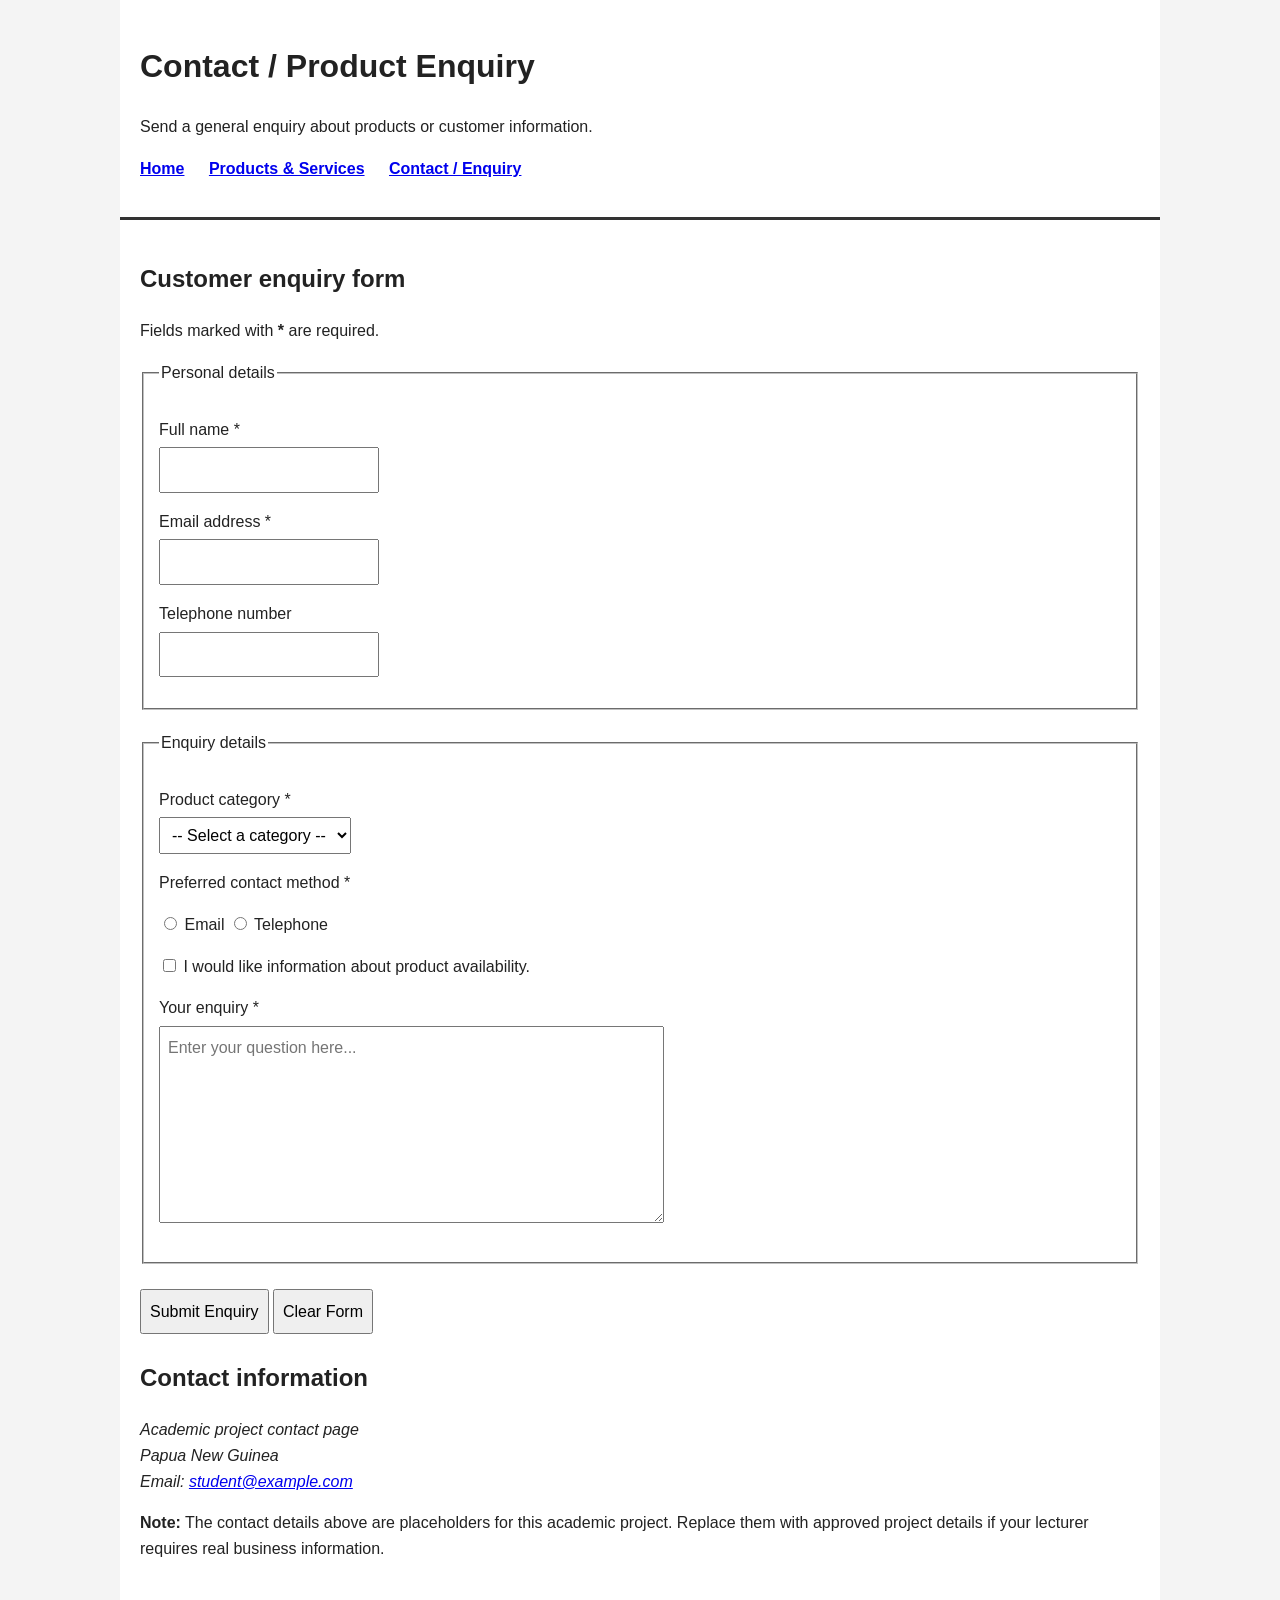
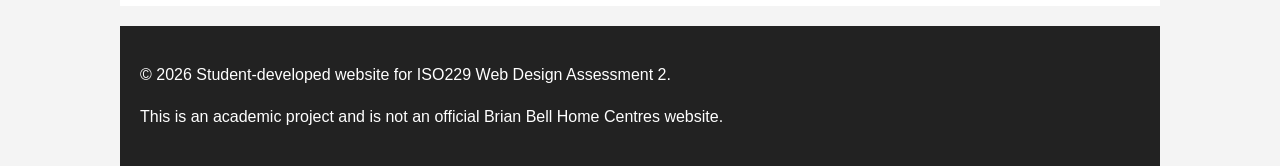
==== contact.html @ 1096a9b7 "Initial Project Structure" ====
<!DOCTYPE html>
<html lang="en">
<head>
    <meta charset="UTF-8">
    <meta name="viewport" content="width=device-width, initial-scale=1.0">
    <meta name="description" content="Customer enquiry form for a student-developed Brian Bell Home Centres website.">
    <title>Brian Bell Home Centres | Contact / Enquiry</title>
    <link rel="stylesheet" href="styles.css">
</head>
<body>
<header>
    <h1>Contact / Product Enquiry</h1>
    <p>Send a general enquiry about products or customer information.</p>
    <nav aria-label="Main navigation">
        <ul>
            <li><a href="index.html">Home</a></li>
            <li><a href="services.html">Products &amp; Services</a></li>
            <li><a href="contact.html" aria-current="page">Contact / Enquiry</a></li>
        </ul>
    </nav>
</header>

<main>
    <section>
        <h2>Customer enquiry form</h2>
        <p>Fields marked with <strong>*</strong> are required.</p>

        <form action="#" method="post">
            <fieldset>
                <legend>Personal details</legend>

                <p>
                    <label for="full-name">Full name *</label><br>
                    <input type="text" id="full-name" name="full_name" required minlength="2" maxlength="80" autocomplete="name">
                </p>

                <p>
                    <label for="email">Email address *</label><br>
                    <input type="email" id="email" name="email" required autocomplete="email">
                </p>

                <p>
                    <label for="phone">Telephone number</label><br>
                    <input type="tel" id="phone" name="phone" pattern="[0-9+() -]{7,20}" autocomplete="tel">
                </p>
            </fieldset>

            <fieldset>
                <legend>Enquiry details</legend>

                <p>
                    <label for="category">Product category *</label><br>
                    <select id="category" name="category" required>
                        <option value="">-- Select a category --</option>
                        <option value="appliances">Home Appliances</option>
                        <option value="furniture">Furniture and Home</option>
                        <option value="technology">Technology</option>
                        <option value="entertainment">Entertainment</option>
                        <option value="other">Other</option>
                    </select>
                </p>

                <p>Preferred contact method *</p>
                <p>
                    <input type="radio" id="contact-email" name="contact_method" value="email" required>
                    <label for="contact-email">Email</label>
                    <input type="radio" id="contact-phone" name="contact_method" value="phone">
                    <label for="contact-phone">Telephone</label>
                </p>

                <p>
                    <input type="checkbox" id="product-availability" name="product_availability" value="yes">
                    <label for="product-availability">I would like information about product availability.</label>
                </p>

                <p>
                    <label for="message">Your enquiry *</label><br>
                    <textarea id="message" name="message" rows="7" cols="50" required minlength="10" maxlength="1000" placeholder="Enter your question here..."></textarea>
                </p>
            </fieldset>

            <p>
                <button type="submit">Submit Enquiry</button>
                <button type="reset">Clear Form</button>
            </p>
        </form>
    </section>

    <section>
        <h2>Contact information</h2>
        <address>
            Academic project contact page<br>
            Papua New Guinea<br>
            Email: <a href="mailto:student@example.com">student@example.com</a>
        </address>
        <p><strong>Note:</strong> The contact details above are placeholders for this academic project. Replace them with approved project details if your lecturer requires real business information.</p>
    </section>
</main>

<footer>
    <p>&copy; 2026 Student-developed website for ISO229 Web Design Assessment 2.</p>
    <p>This is an academic project and is not an official Brian Bell Home Centres website.</p>
</footer>
</body>
</html>
---- styles.css ----
/* Basic CSS for ISO229 Assessment 2.
   Advanced responsive layouts are intentionally avoided because they are assessed in A3. */

body {
    font-family: Arial, sans-serif;
    line-height: 1.6;
    margin: 0;
    background: #f4f4f4;
    color: #222;
}

header, main, footer {
    max-width: 1000px;
    margin: auto;
    padding: 20px;
}

header {
    background: #ffffff;
    border-bottom: 3px solid #333;
}

nav ul {
    list-style: none;
    padding: 0;
}

nav li {
    display: inline;
    margin-right: 20px;
}

nav a {
    font-weight: bold;
}

main {
    background: #ffffff;
}

section, article {
    margin-bottom: 25px;
}

figure {
    margin: 20px 0;
}

figure img {
    max-width: 100%;
    height: auto;
}

figcaption {
    font-style: italic;
}

table {
    width: 100%;
    border-collapse: collapse;
    margin-top: 15px;
}

th, td {
    border: 1px solid #555;
    padding: 10px;
    text-align: left;
}

th {
    font-weight: bold;
}

fieldset {
    margin-bottom: 20px;
    padding: 15px;
}

input, select, textarea, button {
    font: inherit;
    padding: 8px;
    margin-top: 5px;
}

input, select, textarea {
    max-width: 100%;
}

button {
    cursor: pointer;
}

footer {
    background: #222;
    color: #fff;
    margin-top: 20px;
}
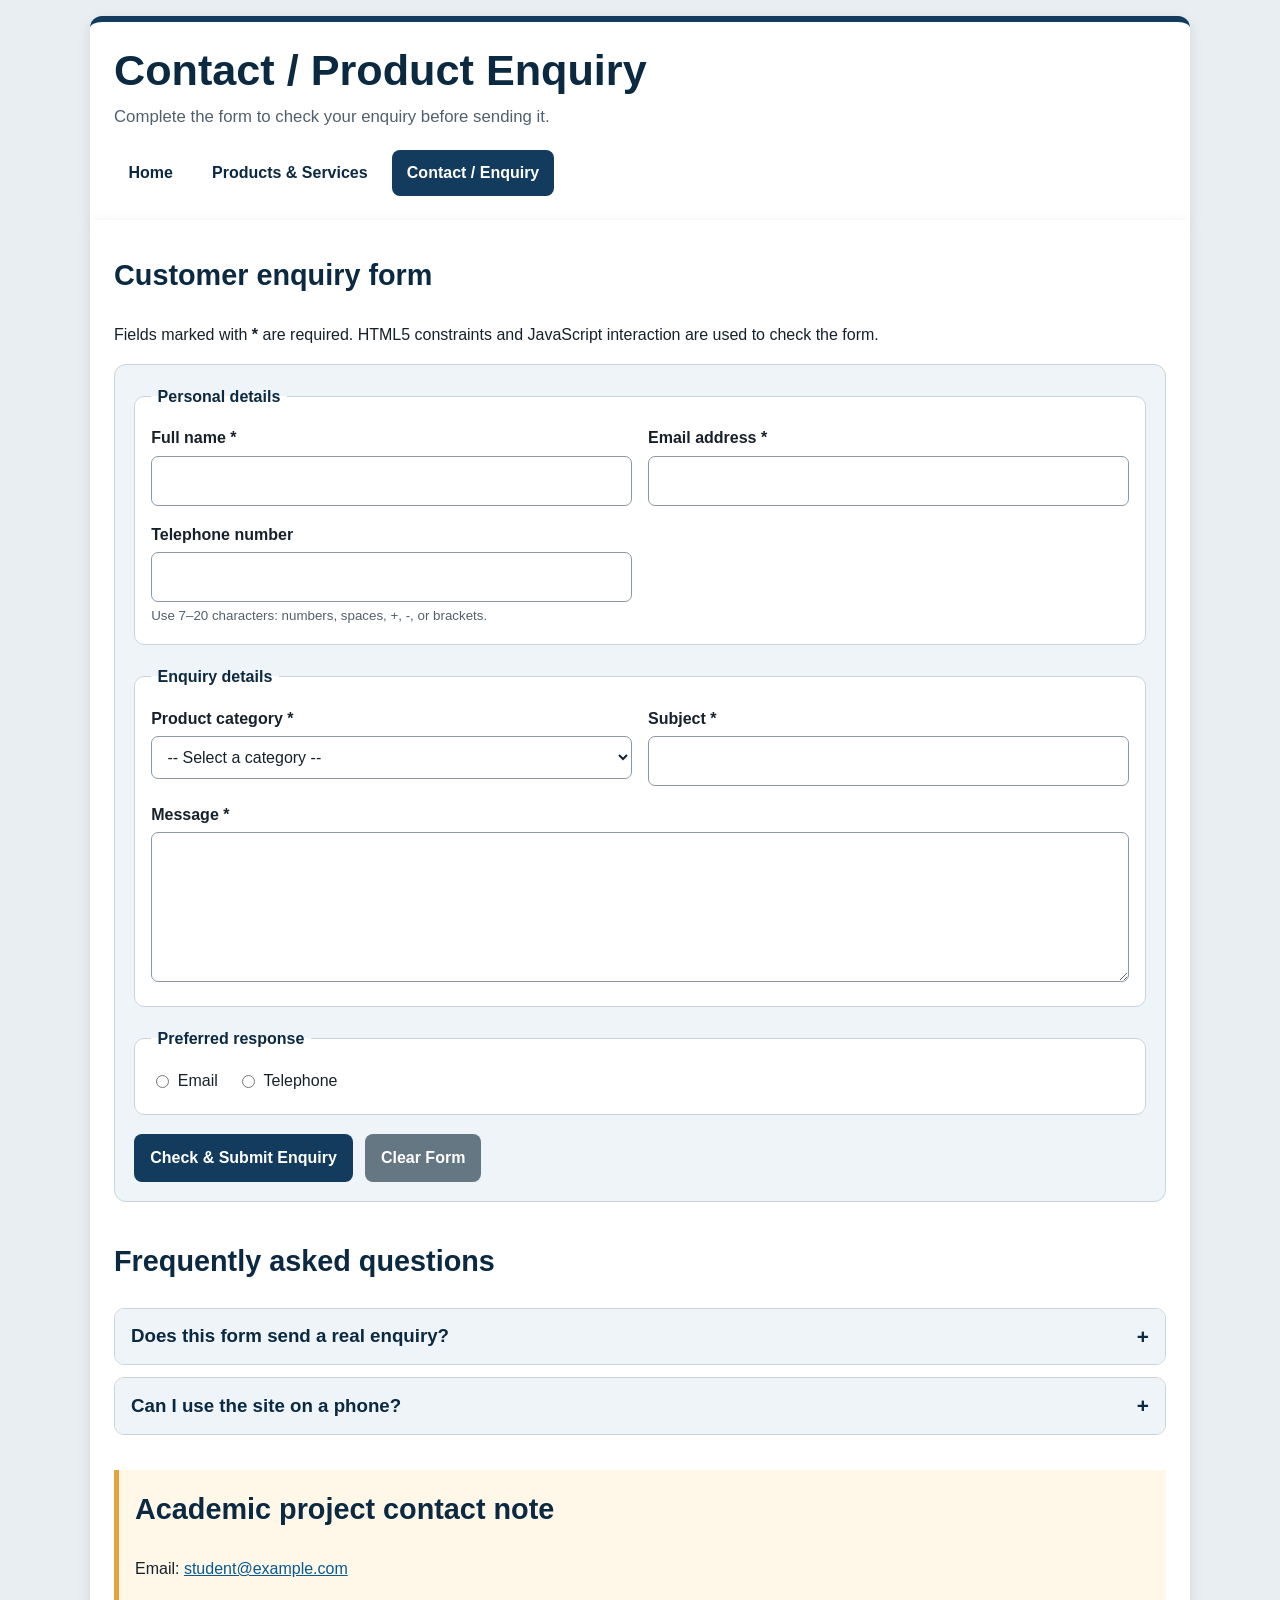
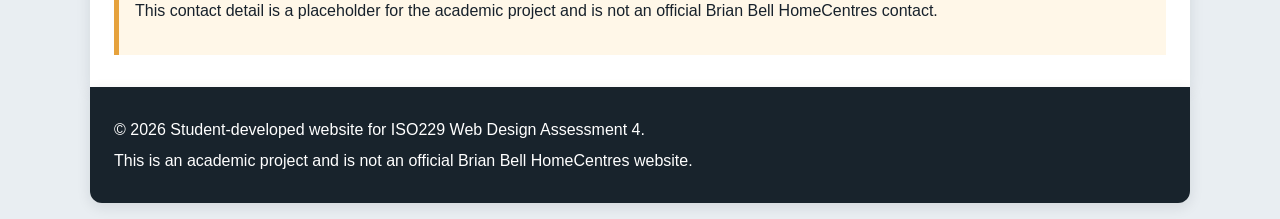
==== commit 540d407a: "Add files via upload complete ISO229 Assessment" ====
--- a/contact.html
+++ b/contact.html
@@ -3,14 +3,15 @@
 <head>
     <meta charset="UTF-8">
     <meta name="viewport" content="width=device-width, initial-scale=1.0">
-    <meta name="description" content="Customer enquiry form for a student-developed Brian Bell Home Centres website.">
-    <title>Brian Bell Home Centres | Contact / Enquiry</title>
+    <meta name="description" content="Responsive customer enquiry form with HTML5 and JavaScript validation for a student-developed website.">
+    <title>Brian Bell HomeCentres | Contact / Enquiry</title>
     <link rel="stylesheet" href="styles.css">
+    <script src="script.js" defer></script>
 </head>
 <body>
 <header>
-    <h1>Contact / Product Enquiry</h1>
-    <p>Send a general enquiry about products or customer information.</p>
+    <h1 class="site-title">Contact / Product Enquiry</h1>
+    <p class="tagline">Complete the form to check your enquiry before sending it.</p>
     <nav aria-label="Main navigation">
         <ul>
             <li><a href="index.html">Home</a></li>
@@ -21,85 +22,96 @@
 </header>
 
 <main>
-    <section>
-        <h2>Customer enquiry form</h2>
-        <p>Fields marked with <strong>*</strong> are required.</p>
+    <section aria-labelledby="form-heading">
+        <h2 id="form-heading">Customer enquiry form</h2>
+        <p>Fields marked with <strong>*</strong> are required. HTML5 constraints and JavaScript interaction are used to check the form.</p>
 
-        <form action="#" method="post">
+        <form action="#" method="post" id="enquiry-form">
             <fieldset>
                 <legend>Personal details</legend>
-
-                <p>
-                    <label for="full-name">Full name *</label><br>
-                    <input type="text" id="full-name" name="full_name" required minlength="2" maxlength="80" autocomplete="name">
-                </p>
-
-                <p>
-                    <label for="email">Email address *</label><br>
-                    <input type="email" id="email" name="email" required autocomplete="email">
-                </p>
-
-                <p>
-                    <label for="phone">Telephone number</label><br>
-                    <input type="tel" id="phone" name="phone" pattern="[0-9+() -]{7,20}" autocomplete="tel">
-                </p>
+                <div class="form-grid">
+                    <div class="form-field">
+                        <label for="full-name">Full name *</label>
+                        <input type="text" id="full-name" name="full_name" required minlength="2" maxlength="80" autocomplete="name">
+                    </div>
+                    <div class="form-field">
+                        <label for="email">Email address *</label>
+                        <input type="email" id="email" name="email" required autocomplete="email">
+                    </div>
+                    <div class="form-field">
+                        <label for="phone">Telephone number</label>
+                        <input type="tel" id="phone" name="phone" pattern="[0-9+() -]{7,20}" autocomplete="tel" aria-describedby="phone-help">
+                        <small id="phone-help">Use 7–20 characters: numbers, spaces, +, -, or brackets.</small>
+                    </div>
+                </div>
             </fieldset>
 
             <fieldset>
                 <legend>Enquiry details</legend>
-
-                <p>
-                    <label for="category">Product category *</label><br>
-                    <select id="category" name="category" required>
-                        <option value="">-- Select a category --</option>
-                        <option value="appliances">Home Appliances</option>
-                        <option value="furniture">Furniture and Home</option>
-                        <option value="technology">Technology</option>
-                        <option value="entertainment">Entertainment</option>
-                        <option value="other">Other</option>
-                    </select>
-                </p>
-
-                <p>Preferred contact method *</p>
-                <p>
-                    <input type="radio" id="contact-email" name="contact_method" value="email" required>
-                    <label for="contact-email">Email</label>
-                    <input type="radio" id="contact-phone" name="contact_method" value="phone">
-                    <label for="contact-phone">Telephone</label>
-                </p>
-
-                <p>
-                    <input type="checkbox" id="product-availability" name="product_availability" value="yes">
-                    <label for="product-availability">I would like information about product availability.</label>
-                </p>
-
-                <p>
-                    <label for="message">Your enquiry *</label><br>
-                    <textarea id="message" name="message" rows="7" cols="50" required minlength="10" maxlength="1000" placeholder="Enter your question here..."></textarea>
-                </p>
+                <div class="form-grid">
+                    <div class="form-field">
+                        <label for="category">Product category *</label>
+                        <select id="category" name="category" required>
+                            <option value="">-- Select a category --</option>
+                            <option value="home appliances">Home Appliances</option>
+                            <option value="furniture and home">Furniture and Home</option>
+                            <option value="technology">Technology</option>
+                            <option value="entertainment">Entertainment</option>
+                        </select>
+                    </div>
+                    <div class="form-field">
+                        <label for="subject">Subject *</label>
+                        <input type="text" id="subject" name="subject" required minlength="3" maxlength="120">
+                    </div>
+                    <div class="form-field full">
+                        <label for="message">Message *</label>
+                        <textarea id="message" name="message" required minlength="10" maxlength="1000"></textarea>
+                    </div>
+                </div>
             </fieldset>
 
-            <p>
-                <button type="submit">Submit Enquiry</button>
-                <button type="reset">Clear Form</button>
-            </p>
+            <fieldset>
+                <legend>Preferred response</legend>
+                <div class="inline-options">
+                    <label><input type="radio" name="response" value="email" required> Email</label>
+                    <label><input type="radio" name="response" value="phone"> Telephone</label>
+                </div>
+            </fieldset>
+
+            <div id="form-message" class="form-message" role="status" aria-live="polite"></div>
+            <div class="button-row">
+                <button type="submit">Check &amp; Submit Enquiry</button>
+                <button type="reset" class="secondary">Clear Form</button>
+            </div>
         </form>
     </section>
 
-    <section>
-        <h2>Contact information</h2>
+    <section aria-labelledby="faq-heading">
+        <h2 id="faq-heading">Frequently asked questions</h2>
+        <div class="faq-list">
+            <div class="faq-item">
+                <h3><button type="button" class="faq-button" data-faq-button aria-expanded="false" aria-controls="faq-1">Does this form send a real enquiry?</button></h3>
+                <div id="faq-1" class="faq-panel" hidden><p>No. This is an academic demonstration. The JavaScript validates the form and displays a confirmation message but does not send data to a real business system.</p></div>
+            </div>
+            <div class="faq-item">
+                <h3><button type="button" class="faq-button" data-faq-button aria-expanded="false" aria-controls="faq-2">Can I use the site on a phone?</button></h3>
+                <div id="faq-2" class="faq-panel" hidden><p>Yes. The layout uses responsive CSS, Flexbox, Grid and media queries for mobile, tablet and desktop screens.</p></div>
+            </div>
+        </div>
+    </section>
+
+    <section aria-labelledby="contact-heading" class="notice">
+        <h2 id="contact-heading">Academic project contact note</h2>
         <address>
-            Academic project contact page<br>
-            Papua New Guinea<br>
             Email: <a href="mailto:student@example.com">student@example.com</a>
         </address>
-        <p><strong>Note:</strong> The contact details above are placeholders for this academic project. Replace them with approved project details if your lecturer requires real business information.</p>
+        <p>This contact detail is a placeholder for the academic project and is not an official Brian Bell HomeCentres contact.</p>
     </section>
 </main>
 
 <footer>
-    <p>&copy; 2026 Student-developed website for ISO229 Web Design Assessment 2.</p>
-    <p>This is an academic project and is not an official Brian Bell Home Centres website.</p>
+    <p>&copy; 2026 Student-developed website for ISO229 Web Design Assessment 4.</p>
+    <p>This is an academic project and is not an official Brian Bell HomeCentres website.</p>
 </footer>
 </body>
 </html>
--- a/styles.css
+++ b/styles.css
@@ -1,97 +1,413 @@
-/* Basic CSS for ISO229 Assessment 2.
-   Advanced responsive layouts are intentionally avoided because they are assessed in A3. */
+/* ISO229 Assessment 3 – Responsive HTML5 + CSS3
+   Student-developed stylesheet. No CSS framework or downloaded theme used. */
+
+:root {
+    --brand: #123b5d;
+    --brand-dark: #0b2941;
+    --accent: #e6a23c;
+    --surface: #ffffff;
+    --surface-alt: #eef4f8;
+    --text: #17212b;
+    --muted: #52606d;
+    --border: #c9d3dc;
+    --focus: #8a4b00;
+    --radius: 12px;
+    --shadow: 0 4px 14px rgba(23, 33, 43, 0.10);
+    --content-width: 1100px;
+}
+
+* { box-sizing: border-box; }
+
+html { scroll-behavior: smooth; }
 
 body {
-    font-family: Arial, sans-serif;
+    margin: 0;
+    font-family: Arial, Helvetica, sans-serif;
     line-height: 1.6;
+    background: #e9eef2;
+    color: var(--text);
+}
+
+img, svg { max-width: 100%; height: auto; }
+
+header,
+main,
+footer {
+    width: min(100% - 2rem, var(--content-width));
+    margin-inline: auto;
+}
+
+header {
+    margin-top: 1rem;
+    padding: 1.5rem;
+    background: var(--surface);
+    border-radius: var(--radius) var(--radius) 0 0;
+    border-top: 6px solid var(--brand);
+    box-shadow: var(--shadow);
+}
+
+.brand-row {
+    display: flex;
+    align-items: center;
+    justify-content: space-between;
+    gap: 1rem;
+}
+
+.site-title {
     margin: 0;
-    background: #f4f4f4;
-    color: #222;
-}
-
-header, main, footer {
-    max-width: 1000px;
-    margin: auto;
-    padding: 20px;
-}
-
-header {
-    background: #ffffff;
-    border-bottom: 3px solid #333;
+    color: var(--brand-dark);
+    font-size: clamp(1.8rem, 4vw, 2.7rem);
+    line-height: 1.15;
+}
+
+.tagline {
+    margin: .5rem 0 1.2rem;
+    color: var(--muted);
+    font-size: 1.05rem;
 }
 
 nav ul {
+    display: flex;
+    flex-wrap: wrap;
+    gap: .65rem;
     list-style: none;
+    margin: 0;
     padding: 0;
 }
 
-nav li {
-    display: inline;
-    margin-right: 20px;
-}
-
 nav a {
-    font-weight: bold;
+    display: block;
+    padding: .65rem .9rem;
+    border-radius: 8px;
+    color: var(--brand-dark);
+    font-weight: 700;
+    text-decoration: none;
+}
+
+nav a:hover,
+nav a[aria-current="page"] {
+    background: var(--brand);
+    color: #fff;
+}
+
+a { color: #075a91; }
+a:hover { color: #043d63; }
+
+a:focus-visible,
+button:focus-visible,
+input:focus-visible,
+select:focus-visible,
+textarea:focus-visible {
+    outline: 3px solid var(--focus);
+    outline-offset: 2px;
 }
 
 main {
-    background: #ffffff;
-}
-
-section, article {
-    margin-bottom: 25px;
-}
-
-figure {
-    margin: 20px 0;
-}
-
-figure img {
-    max-width: 100%;
-    height: auto;
-}
-
-figcaption {
-    font-style: italic;
+    padding: 2rem 1.5rem;
+    background: var(--surface);
+    box-shadow: var(--shadow);
+}
+
+section + section { margin-top: 2.2rem; }
+
+h2 {
+    margin-top: 0;
+    color: var(--brand-dark);
+    font-size: clamp(1.35rem, 3vw, 1.8rem);
+}
+
+h3 { color: var(--brand); }
+
+.hero {
+    display: grid;
+    grid-template-columns: minmax(0, 1.25fr) minmax(240px, .75fr);
+    gap: 1.5rem;
+    align-items: center;
+    padding: 1.25rem;
+    background: var(--surface-alt);
+    border: 1px solid var(--border);
+    border-radius: var(--radius);
+}
+
+.hero h2 { margin-bottom: .5rem; }
+
+.hero-graphic {
+    width: 100%;
+    border-radius: 10px;
+    box-shadow: 0 2px 10px rgba(23, 33, 43, .12);
+}
+
+.card-grid {
+    display: grid;
+    grid-template-columns: repeat(3, minmax(0, 1fr));
+    gap: 1rem;
+}
+
+.card {
+    padding: 1.2rem;
+    background: var(--surface-alt);
+    border: 1px solid var(--border);
+    border-radius: var(--radius);
+    box-shadow: 0 2px 8px rgba(23, 33, 43, .06);
+}
+
+.card h3 { margin-top: 0; }
+
+.button-row {
+    display: flex;
+    flex-wrap: wrap;
+    gap: .75rem;
+    margin-top: 1rem;
+}
+
+.button,
+button {
+    display: inline-block;
+    border: 0;
+    border-radius: 8px;
+    padding: .7rem 1rem;
+    background: var(--brand);
+    color: #fff;
+    font: inherit;
+    font-weight: 700;
+    cursor: pointer;
+}
+
+.button:hover,
+button:hover { background: var(--brand-dark); }
+
+.button.secondary,
+button.secondary {
+    background: #667784;
+}
+
+.list-panel {
+    padding: 1.2rem 1.4rem;
+    background: #fff;
+    border: 1px solid var(--border);
+    border-radius: var(--radius);
+}
+
+.table-wrap {
+    overflow-x: auto;
+    border: 1px solid var(--border);
+    border-radius: var(--radius);
 }
 
 table {
     width: 100%;
+    min-width: 650px;
     border-collapse: collapse;
-    margin-top: 15px;
+    background: #fff;
+}
+
+caption {
+    padding: .75rem;
+    font-weight: 700;
+    text-align: left;
+    background: var(--surface-alt);
 }
 
 th, td {
-    border: 1px solid #555;
-    padding: 10px;
+    padding: .8rem;
+    border: 1px solid var(--border);
     text-align: left;
+    vertical-align: top;
 }
 
 th {
-    font-weight: bold;
+    background: var(--brand);
+    color: #fff;
+}
+
+form {
+    padding: 1.2rem;
+    background: var(--surface-alt);
+    border: 1px solid var(--border);
+    border-radius: var(--radius);
 }
 
 fieldset {
-    margin-bottom: 20px;
-    padding: 15px;
-}
-
-input, select, textarea, button {
+    min-width: 0;
+    margin: 0 0 1.2rem;
+    padding: 1rem;
+    border: 1px solid var(--border);
+    border-radius: 10px;
+    background: #fff;
+}
+
+legend {
+    padding: 0 .4rem;
+    font-weight: 700;
+    color: var(--brand-dark);
+}
+
+.form-grid {
+    display: grid;
+    grid-template-columns: repeat(2, minmax(0, 1fr));
+    gap: 1rem;
+}
+
+.form-field { min-width: 0; }
+
+.form-field.full { grid-column: 1 / -1; }
+
+label {
+    display: block;
+    margin-bottom: .3rem;
+    font-weight: 700;
+}
+
+input,
+select,
+textarea {
+    width: 100%;
+    max-width: 100%;
+    padding: .7rem;
+    border: 1px solid #8b99a6;
+    border-radius: 7px;
+    background: #fff;
+    color: var(--text);
     font: inherit;
-    padding: 8px;
-    margin-top: 5px;
-}
-
-input, select, textarea {
-    max-width: 100%;
-}
-
-button {
-    cursor: pointer;
-}
+}
+
+textarea { resize: vertical; min-height: 150px; }
+
+.inline-options {
+    display: flex;
+    flex-wrap: wrap;
+    gap: .75rem 1.2rem;
+}
+
+.inline-options label {
+    display: inline-flex;
+    align-items: center;
+    gap: .35rem;
+    font-weight: 400;
+}
+
+.inline-options input { width: auto; }
+
+.notice {
+    padding: 1rem;
+    border-left: 5px solid var(--accent);
+    background: #fff7e8;
+}
+
+address { font-style: normal; }
 
 footer {
-    background: #222;
+    margin-bottom: 1rem;
+    padding: 1.5rem;
+    background: #18232c;
     color: #fff;
-    margin-top: 20px;
-}
+    border-radius: 0 0 var(--radius) var(--radius);
+    box-shadow: var(--shadow);
+}
+
+footer a { color: #fff; }
+
+footer p { margin: .35rem 0; }
+
+@media (max-width: 900px) {
+    .hero { grid-template-columns: 1fr; }
+    .card-grid { grid-template-columns: repeat(2, minmax(0, 1fr)); }
+}
+
+@media (max-width: 600px) {
+    header,
+    main,
+    footer { width: min(100% - 1rem, var(--content-width)); }
+
+    header { padding: 1rem; margin-top: .5rem; }
+    main { padding: 1.25rem 1rem; }
+    footer { padding: 1rem; margin-bottom: .5rem; }
+
+    nav ul { flex-direction: column; }
+    nav a { text-align: center; }
+
+    .card-grid,
+    .form-grid { grid-template-columns: 1fr; }
+
+    .form-field.full { grid-column: auto; }
+    .button-row { flex-direction: column; }
+    .button,
+    button { width: 100%; text-align: center; }
+
+    .hero { padding: 1rem; }
+}
+
+@media (min-width: 901px) {
+    main { min-height: 60vh; }
+}
+
+/* Assessment 4 interactive components */
+.tool-panel {
+    padding: 1.25rem;
+    background: var(--surface-alt);
+    border: 1px solid var(--border);
+    border-radius: var(--radius);
+}
+
+.filter-grid {
+    display: grid;
+    grid-template-columns: repeat(2, minmax(0, 1fr));
+    gap: 1rem;
+}
+
+.status-text {
+    margin-bottom: 0;
+    font-weight: 700;
+    color: var(--brand-dark);
+}
+
+.form-message {
+    min-height: 1.5rem;
+    margin: 1rem 0;
+    padding: .8rem 1rem;
+    border-radius: 8px;
+}
+
+.form-message:empty { display: none; }
+.form-message.success { background: #e7f6ea; border: 1px solid #6a9b72; color: #214b29; }
+.form-message.error { background: #fff0f0; border: 1px solid #a64b4b; color: #6b1f1f; }
+
+.faq-list {
+    display: grid;
+    gap: .75rem;
+}
+
+.faq-item {
+    border: 1px solid var(--border);
+    border-radius: 10px;
+    background: #fff;
+    overflow: hidden;
+}
+
+.faq-item h3 { margin: 0; }
+
+.faq-button {
+    display: flex;
+    width: 100%;
+    align-items: center;
+    justify-content: space-between;
+    text-align: left;
+    border-radius: 0;
+    background: var(--surface-alt);
+    color: var(--brand-dark);
+}
+
+.faq-button::after { content: '+'; font-size: 1.3rem; }
+.faq-button[aria-expanded="true"]::after { content: '−'; }
+.faq-button:hover { background: #dfeaf1; color: var(--brand-dark); }
+
+.faq-panel { padding: .9rem 1rem; }
+.faq-panel p { margin: 0; }
+
+small { color: var(--muted); }
+
+[hidden] { display: none !important; }
+
+@media (max-width: 600px) {
+    .filter-grid { grid-template-columns: 1fr; }
+}
